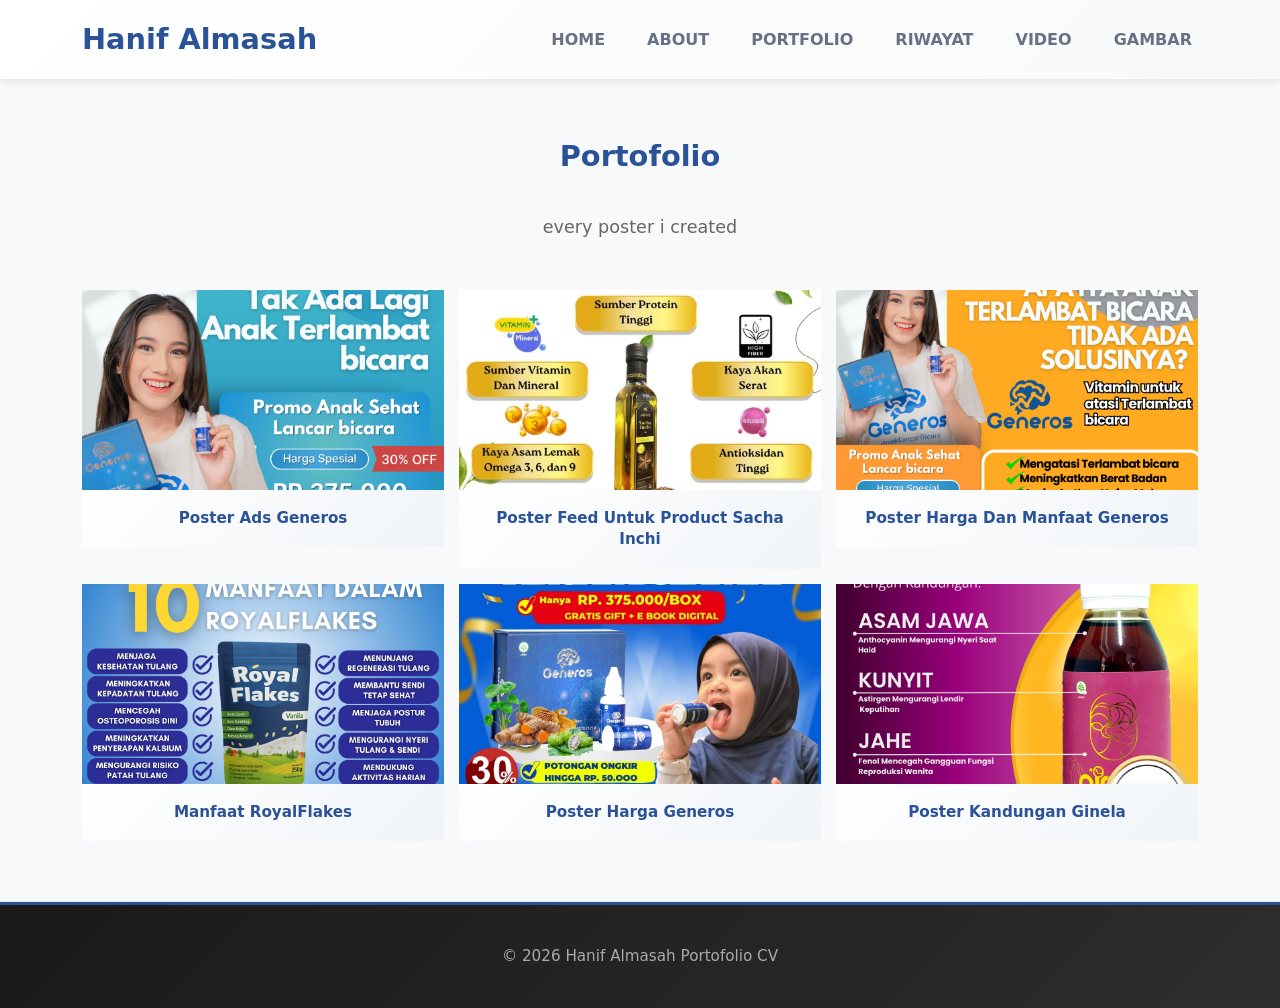
==== show_pic.html @ babb4907 "menambahkan FOto dan VIdeo , serta membuat show_pic.html dan Show_video.html" ====
<!DOCTYPE html>
<html lang="en">
<head>
    <meta charset="UTF-8">
    <meta name="viewport" content="width=device-width, initial-scale=1.0">
    <title>Show Video Portofolio</title>
    <link rel="stylesheet" href="style.css" class="css">
    <link href="https://cdn.jsdelivr.net/npm/bootstrap@5.3.8/dist/css/bootstrap.min.css" rel="stylesheet" integrity="sha384-sRIl4kxILFvY47J16cr9ZwB07vP4J8+LH7qKQnuqkuIAvNWLzeN8tE5YBujZqJLB" crossorigin="anonymous">
    <link rel="stylesheet" href="https://cdnjs.cloudflare.com/ajax/libs/font-awesome/6.5.1/css/all.min.css">

</head>
<body>
    <nav class="navbar" style="color:white;">
        <div class="container nav-content">
            <a href="#home" class="logo"></i> Hanif Almasah</a>
            <button class="hamburger" id="hamburger">
                <span></span>
                <span></span>
                <span></span>
            </button>
            <ul class="nav-links" id="navLinks">
                <li><a href="index.html#home">HOME</a></li>
                <li><a href="index.html#about">ABOUT</a></li>
                <li><a href="index.html#portfolio">PORTFOLIO</a></li>
                <li><a href="index.html#pendidikan">RIWAYAT</a></li>
                <li><a href="show_video.html">VIDEO</a></li>  
                <li><a href="show_pic.html">GAMBAR</a></li>
            </ul>
        </div>
    </nav>
    <section id="gallery" class="section gallery-section">
        <div class="container">
            <h3>Portofolio</h3>
            <p class="gallery-description">every poster i created</p>

            <div class="gallery-grid">
                <div class="gallery-item" onclick="openPortoModal(this.querySelector('img').src, this.querySelector('.caption').textContent)" style="cursor:pointer;">
                    <img src="img/poster lawas.png" alt="Kreatif Iklan">
                    <div class="caption">Poster Ads Generos</div>
                </div>

                <div class="gallery-item" onclick="openPortoModal(this.querySelector('img').src, this.querySelector('.caption').textContent)" style="cursor:pointer;">
                    <img src="img/Sacha_inchi.jpeg" alt="Kreatif Iklan">
                    <div class="caption">Poster Feed Untuk Product Sacha Inchi</div>
                </div>

                <div class="gallery-item" onclick="openPortoModal(this.querySelector('img').src, this.querySelector('.caption').textContent)" style="cursor:pointer;">
                    <img src="img/APA IYA.png" alt="Hobi Foto">
                    <div class="caption">Poster Harga Dan Manfaat Generos </div>
                </div>

                <div class="gallery-item" onclick="openPortoModal(this.querySelector('img').src, this.querySelector('.caption').textContent)" style="cursor:pointer;">
                    <img src="img/10manfaat osteoporosis.png" alt="Hobi Foto">
                    <div class="caption">Manfaat RoyalFlakes</div>
                </div>

                <div class="gallery-item" onclick="openPortoModal(this.querySelector('img').src, this.querySelector('.caption').textContent)" style="cursor:pointer;">
                    <img src="img/BAYU.jpg" alt="Hobi Foto">
                    <div class="caption">Poster Harga Generos</div>
                </div>
                 <div class="gallery-item" onclick="openPortoModal(this.querySelector('img').src, this.querySelector('.caption').textContent)" style="cursor:pointer;">
                    <img src="img/ginelaSkin.png" alt="Foto Bekerja">
                    <div class="caption">Poster Kandungan Ginela</div>
                </div>
            </div>
        </div>
    </section>

     <footer>
        <div class="container">
            <p>&copy; 2026 Hanif Almasah Portofolio CV</p>
        </div>
    </footer>

   <script src="https://cdn.jsdelivr.net/npm/bootstrap@5.3.8/dist/js/bootstrap.bundle.min.js" integrity="sha384-FKyoEForCGlyvwx9Hj09JcYn3nv7wiPVlz7YYwJrWVcXK/BmnVDxM+D2scQbITxI" crossorigin="anonymous"></script>
    <script src="script.js"></script>
    <!-- <div id="porto-overlay">
</body>
</html>
---- style.css ----
/* ==========================================
   RESET & DASAR
   ========================================== */
* {
  margin: 0;
  padding: 0;
  box-sizing: border-box;
}

html {
  scroll-behavior: smooth;
}

body {
  font-family: "Segoe UI", Roboto, Helvetica, Arial, sans-serif;
  line-height: 1.6;
  background-color: #f8f9fa;
  color: #333;
}

.container {
  max-width: 1200px;
  margin: 0 auto;
  padding: 0 20px;
}

:root {
  --bg: #fbfbff;
  --text: #334155;
  --muted: #687085;
  --accent: #9cc4d3; /* pastel blue */
  --accent-2: #f7c6c7; /* pastel pink */
  --card: #ffffff;
  --glass: rgba(255,255,255,0.6);
  --shadow: 0 10px 30px rgba(51,65,85,0.06);
}

/* ==========================================
   NAVBAR / NAVIGASI
   ========================================== */
.navbar {
  position: sticky;
  top: 0;
  width: 100%;
  background: linear-gradient(135deg, #ffffff 0%, #f8f9fa 100%);
  box-shadow: 0 2px 10px rgba(0, 0, 0, 0.1);
  z-index: 1000;
  transition: all 0.3s ease;
}

.nav-content {
  display: flex;
  justify-content: space-between;
  align-items: center;
  padding: 15px 0;
  flex-wrap: wrap;
  gap: 15px;
}

.logo {
  font-size: 1.8em;
  font-weight: 700;
  color: #2a5298;
  text-decoration: none;
  display: flex;
  align-items: center;
  gap: 8px;
  transition: transform 0.3s ease;
}

.logo:hover {
  transform: scale(1.03);
}

.nav-links {
  list-style: none;
  display: flex;
  gap: 30px;
  margin: 0;
  align-items: center;
}

.nav-links li a {
  text-decoration: none;
  color: var(--muted);
  font-weight: 600;
  transition: all 0.25s ease;
  position: relative;
  padding: 8px 6px;
  border-radius: 6px;
}

.nav-links li a::after {
  content: '';
  position: absolute;
  width: 0;
  height: 2px;
  bottom: 0;
  left: 0;
  background-color: #2a5298;
  transition: width 0.3s ease;
}

.nav-links li a:hover::after {
  width: 100%;
}

.nav-links li a:hover {
  color: var(--accent-2);
  background: rgba(156,196,211,0.06);
}

.nav-cta-area {
  background: linear-gradient(135deg, var(--accent), var(--accent-2));
  padding: 8px 18px;
  border-radius: 12px;
  transition: all 0.25s ease;
}

.nav-cta-area:hover {
  box-shadow: 0 5px 15px rgba(42, 82, 152, 0.4);
  transform: translateY(-2px);
}

.nav-cta-button {
  color: white;
  text-decoration: none;
  font-weight: 600;
  display: flex;
  align-items: center;
  gap: 8px;
  border: none;
  transition: all 0.3s ease;
}

.nav-cta-button:hover {
  transform: translateY(-2px);
}

/* Hamburger Menu */
.hamburger {
  display: none;
  flex-direction: column;
  cursor: pointer;
  background: none;
  border: none;
  gap: 5px;
  padding: 5px;
}

.hamburger span {
  width: 25px;
  height: 3px;
  background-color: #2a5298;
  border-radius: 2px;
  transition: all 0.3s ease;
}

.hamburger.active span:nth-child(1) {
  transform: rotate(45deg) translate(8px, 8px);
}

.hamburger.active span:nth-child(2) {
  opacity: 0;
}

.hamburger.active span:nth-child(3) {
  transform: rotate(-45deg) translate(7px, -7px);
}

/* ==========================================
   HERO SECTION
   ========================================== */
.hero {
  background: linear-gradient(135deg, var(--accent), rgba(0, 45, 104, 0.6));
  padding: 70px 0;
  min-height: 75vh;
  display: flex;
  align-items: center;
  justify-content: center;
  position: relative;
  overflow: hidden;
}

.hero::before {
  content: '';
  position: absolute;
  width: 400px;
  height: 400px;
  background: rgba(255, 255, 255, 0.05);
  border-radius: 50%;
  top: -100px;
  right: -100px;
}

.hero::after {
  content: '';
  position: absolute;
  width: 300px;
  height: 300px;
  background: rgba(255, 255, 255, 0.03);
  border-radius: 50%;
  bottom: -50px;
  left: -50px;
}

.hero-content {
  display: flex;
  align-items: center;
  justify-content: space-between;
  gap: 60px;
  flex-wrap: wrap;
  position: relative;
  z-index: 1;
  
}

.hero-text {
  flex: 1;
  min-width: 280px;
  animation: fadeInLeft 0.8s ease;
}

.hero h1 {
  font-size: clamp(2.2em, 5vw, 3.2em);
  color: #fff;
  font-weight: 800;
  margin-bottom: 8px;
}

.hero h2 {
  font-size: clamp(1em, 3vw, 1.4em);
  color: rgba(255,255,255,0.95);
  margin-bottom: 20px;
  font-weight: 500;
}

.hero-image-container {
  flex: 0 0 auto;
  width: clamp(250px, 80vw, 400px);
  height: clamp(250px, 80vw, 400px);
  position: relative;
  animation: fadeInRight 0.8s ease;
}

.hero-image.slideshow-images {
  width: 100%;
  height: 100%;
  border-radius: 50%;
  overflow: hidden;
  box-shadow: 0 20px 50px rgba(0, 0, 0, 0.3);
  border: 4px solid rgba(255, 255, 255, 0.1);
}

.hero-image img.slide {
  display: none;
  width: 100%;
  height: 100%;
  object-fit: cover;
  object-position: top;
  animation: slideIn 0.5s ease;
}

.hero-image img.slide.active {
  display: block;
}

/* tombol Section */
.btn-resume {
    display: inline-flex;
    align-items: center;
    gap: 8px;
    margin-top: 16px;
    padding: 12px 24px;
    background: rgba(255, 255, 255, 0.15);
    color: white;
    border: 2px solid rgba(255, 255, 255, 0.6);
    border-radius: 50px;
    text-decoration: none;
    font-weight: 600;
    font-size: 0.95em;
    backdrop-filter: blur(4px);
    transition: all 0.3s ease;
}

.btn-resume:hover {
    background: white;
    color: #2a5298;
    transform: translateY(-3px);
    box-shadow: 0 10px 25px rgba(0,0,0,0.2);
}

/* Social Container */
.social-container {
  display: flex;
  gap: 20px;
  justify-content: flex-start;
  align-items: center;
  padding: 30px 0 0 0;
  flex-wrap: wrap;
}

.social-link {
  color: rgba(255, 255, 255, 0.8);
  display: inline-flex;
  align-items: center;
  justify-content: center;
  width: 45px;
  height: 45px;
  border-radius: 50%;
  background: rgba(255, 255, 255, 0.1);
  transition: all 0.3s ease;
  cursor: pointer;
}

.social-link svg {
  width: 24px;
  height: 24px;
}

.social-link:hover {
  background: rgba(255, 255, 255, 0.25);
  transform: translateY(-5px);
  color: white;
}

/* ==========================================
   SECTIONS UMUM
   ========================================== */
.section {
  padding: 100px 0;
  border-bottom: 1px solid #eee;
}

.section:last-child {
  border-bottom: none;
}

.section h3 {
  text-align: center;
  font-size: clamp(2em, 5vw, 3em);
  margin-bottom: 60px;
  color: #2a5298;
  font-weight: 700;
}

/* ==========================================
   ABOUT SECTION
   ========================================== */
.about {
  background: linear-gradient(180deg, #f8f9fa 0%, #ffffff 100%);
}

.about-content {
  max-width: 900px;
  margin: 0 auto;
}

.about-text p {
  font-size: 1.05em;
  color: #555;
  margin-bottom: 25px;
  line-height: 1.8;
}

.about-highlights {
  display: grid;
  grid-template-columns: repeat(auto-fit, minmax(200px, 1fr));
  gap: 30px;
  margin-top: 50px;
  padding-top: 40px;
  border-top: 2px solid #eee;
}

.highlight-item {
  text-align: center;
  padding: 22px;
  background: var(--card);
  border-radius: 14px;
  box-shadow: var(--shadow);
  transition: all 0.25s ease;
}

.highlight-item:hover {
  transform: translateY(-6px);
  box-shadow: 0 16px 36px rgba(102, 120, 140, 0.12);
}

.highlight-item h5 {
  font-size: 1.8em;
  color: #2a5298;
  margin-bottom: 10px;
}

.highlight-item p {
  color: #777;
  font-size: 0.95em;
}

/* ==========================================
   PORTFOLIO SECTION
   ========================================== */
.portfolio {
  background: #f8f9fa;
}

.portfolio-container {
  display: grid;
  grid-template-columns: repeat(auto-fit, minmax(350px, 1fr));
  gap: 40px;
}

.case-study {
  background: white;
  border-radius: 15px;
  padding: 35px;
  box-shadow: 0 8px 25px rgba(0, 0, 0, 0.08);
  transition: all 0.3s ease;
  margin-bottom: 40px;
}

.case-study:hover {
  box-shadow: 0 12px 35px rgba(0, 0, 0, 0.12);
  transform: translateY(-5px);
}

.case-study h2 {
  text-align: center;
  color: #2a5298;
  font-size: 1.5em;
  margin-bottom: 30px;
  font-weight: 700;
  letter-spacing: -0.5px;
}

.portfolio-card {
  background: white;
  border-radius: 15px;
  overflow: hidden;
  box-shadow: 0 8px 25px rgba(0, 0, 0, 0.1);
  transition: all 0.3s ease;
}

.portfolio-card:hover {
  transform: translateY(-10px);
  box-shadow: 0 15px 40px rgba(0, 0, 0, 0.15);
}

.card-header {
  background: linear-gradient(135deg, var(--accent-2), var(--accent));
  padding: 30px;
  color: white;
  position: relative;
}

.card-header h2 {
  font-size: 1.6em;
  margin-bottom: 10px;
  display: flex;
  align-items: center;
  gap: 12px;
}

/* ==========================================
   MODAL - MODERN DESIGN WITH GLASSMORPHISM
   ========================================== */
#porto-overlay {
  display: none;
  position: fixed;
  inset: 0;
  background: linear-gradient(135deg, rgba(15,23,42,0.7), rgba(51,65,85,0.6));
  backdrop-filter: blur(4px);
  align-items: center;
  justify-content: center;
  z-index: 9999;
  animation: fadeOverlay 0.3s ease;
}

@keyframes fadeOverlay {
  from {
    opacity: 0;
  }
  to {
    opacity: 1;
  }
}

#porto-modal {
  max-width: 860px;
  width: 92%;
  padding: 0;
  border-radius: 20px;
  background: linear-gradient(135deg, #ffffff 0%, #f8fafc 100%);
  box-shadow: 
    0 0 1px rgba(255,255,255,0.8) inset,
    0 40px 120px rgba(20,30,50,0.35),
    0 0 40px rgba(156,196,211,0.15);
  position: relative;
  animation: modalSlideIn 0.35s cubic-bezier(0.34, 1.56, 0.64, 1);
  backdrop-filter: blur(10px);
  border: 1px solid rgba(255,255,255,0.4);
}

@keyframes modalSlideIn {
  from {
    opacity: 0;
    transform: translateY(-30px) scale(0.92);
  }
  to {
    opacity: 1;
    transform: translateY(0) scale(1);
  }
}

#porto-modal img {
  max-height: 65vh;
  width: 100%;
  height: auto;
  object-fit: contain;
  border-radius: 16px 16px 0 0;
  display: block;
  background: linear-gradient(135deg, #f0f4f8 0%, #f8fafc 100%);
  padding: 20px 20px 10px 20px;
}

/* Modal Content for Media */
.modal-content {
  width: 100%;
}

.modal-content img {
  max-height: 65vh;
  width: 100%;
  height: auto;
  object-fit: contain;
  border-radius: 16px 16px 0 0;
  display: block;
  background: linear-gradient(135deg, #f0f4f8 0%, #f8fafc 100%);
  padding: 20px 20px 10px 20px;
}

.modal-content video {
  max-height: 65vh;
  width: 100%;
  height: auto;
  border-radius: 16px 16px 0 0;
  display: block;
  background: #000;
}

#porto-modal-caption {
  text-align: center;
  color: #2a5298;
  font-weight: 700;
  margin: 0;
  font-size: 1.15em;
  letter-spacing: -0.3px;
  padding: 20px 30px 28px 30px;
  background: linear-gradient(135deg, rgba(156,196,211,0.05), rgba(247,198,199,0.05));
  border-radius: 0 0 16px 16px;
  line-height: 1.5;
}

#porto-modal #porto-close {
  position: absolute;
  right: 20px;
  top: 20px;
  background: linear-gradient(135deg, rgba(42, 82, 152, 0.15), rgba(156,196,211,0.1));
  border: 1px solid rgba(42, 82, 152, 0.2);
  font-size: 1.8rem;
  width: 48px;
  height: 48px;
  border-radius: 50%;
  cursor: pointer;
  display: flex;
  align-items: center;
  justify-content: center;
  color: #2a5298;
  transition: all 0.3s cubic-bezier(0.4, 0, 0.2, 1);
  font-weight: 300;
  line-height: 1;
}

#porto-modal #porto-close:hover {
  background: linear-gradient(135deg, rgba(42, 82, 152, 0.25), rgba(156,196,211,0.2));
  transform: rotate(90deg) scale(1.1);
  box-shadow: 0 8px 24px rgba(42, 82, 152, 0.2);
  color: #1a4d7a;
}

#porto-modal #porto-close:active {
  transform: rotate(90deg) scale(0.95);
}

.card-badge {
  display: inline-block;
  background: rgba(255, 255, 255, 0.2);
  padding: 6px 15px;
  border-radius: 20px;
  font-size: 0.85em;
  margin-top: 10px;
}

.achievements-grid {
  display: grid;
  grid-template-columns: repeat(auto-fit, minmax(250px, 1fr));
  gap: 20px;
  padding: 30px;
}

.achievement-item {
  padding: 20px;
  background: #fbfdfe;
  border-radius: 10px;
  border-left: 4px solid var(--accent-2);
  transition: all 0.3s ease;
}

.achievement-item:hover {
  background: #eef2f8;
  transform: translateX(5px);
}

.achievement-item h4 {
  color: #2a5298;
  margin-bottom: 10px;
  font-size: 1.1em;
}

.achievement-item p {
  color: #666;
  font-size: 0.95em;
  line-height: 1.6;
}


/* ==========================================
   RIWAYAT SECTION
   ========================================== */
.riwayat {
  background: white;
}

.sub-heading-riwayat {
  text-align: center;
  font-size: clamp(1.5em, 4vw, 2em);
  color: #2a5298;
  margin: 50px 0 40px 0;
  font-weight: 700;
}

.riwayat-grid {
  display: grid;
  grid-template-columns: repeat(auto-fit, minmax(300px, 1fr));
  gap: 30px;
  margin-bottom: 60px;
}

.riwayat-card {
  background: linear-gradient(135deg, #ffffff 0%, #f8f9fa 100%);
  padding: 30px;
  border-radius: 15px;
  box-shadow: 0 8px 25px rgba(42, 82, 152, 0.08);
  border: 2px solid transparent;
  border-left: 5px solid #2a5298;
  transition: all 0.35s cubic-bezier(0.4, 0, 0.2, 1);
  position: relative;
  overflow: hidden;
}

.riwayat-card::before {
  content: '';
  position: absolute;
  top: 0;
  right: 0;
  width: 0;
  height: 100%;
  background: linear-gradient(135deg, var(--accent-2), var(--accent));
  opacity: 0;
  transition: width 0.35s ease;
  z-index: -1;
}

.riwayat-card:hover::before {
  width: 100%;
  opacity: 0.1;
}

.riwayat-card:hover {
  transform: translateY(-8px) translateX(5px);
  box-shadow: 0 15px 40px rgba(42, 82, 152, 0.15);
  border-left-width: 8px;
}

.riwayat-card h5 {
  font-size: 1.4em;
  color: #2a5298;
  margin-bottom: 12px;
  font-weight: 700;
  letter-spacing: -0.5px;
}

.riwayat-detail {
  font-size: 0.98em;
  color: #666;
  font-style: italic;
  margin: 0;
  line-height: 1.5;
}

/* ==========================================
   GALLERY SECTION
   ========================================== */
.gallery-section {
  background: #f8f9fa;
}

.gallery-description {
  text-align: center;
  margin-bottom: 50px;
  font-size: 1.1em;
  color: #666;
}

.gallery-grid {
  display: flex;
  flex-wrap: wrap;
  gap: 25px;
  justify-content: center; /* atau flex-start kalau mau rata kiri */
}

.gallery-item {
  flex: 1 1 280px;   /* grow, shrink, basis */
  max-width: 380px;  /* biar ga terlalu lebar di desktop */
}

.gallery-item:hover {
  transform: translateY(-8px) scale(1.02);
  box-shadow: 0 12px 30px rgba(0, 0, 0, 0.2);
}

.gallery-item img {
  width: 100%;
  height: 250px;
  object-fit: cover;
  display: block;
  transition: transform 0.3s ease;
}

.gallery-item:hover img {
  transform: scale(1.1);
}

.caption {
  padding: 18px;
  text-align: center;
  font-weight: 600;
  color: #2a5298;
  background: linear-gradient(135deg, #ffffff 0%, #f0f4f8 100%);
  font-size: 0.95em;
  line-height: 1.4;
}

/* Portfolio Gallery */
.portofolio-gallery {
  background: white;
  border-radius: 12px;
  overflow: hidden;
  box-shadow: 0 5px 15px rgba(0, 0, 0, 0.1);
  transition: all 0.3s ease;
  cursor: pointer;
}

.portofolio-gallery:hover {
  transform: translateY(-8px);
  box-shadow: 0 12px 30px rgba(0, 0, 0, 0.2);
}

.portofolio-gallery img {
  width: 100%;
  height: 200px;
  object-fit: cover;
  display: block;
  transition: transform 0.3s ease;
}

.portofolio-gallery:hover img {
  transform: scale(1.08);
}

.portofolio-gallery .caption {
  padding: 15px;
  text-align: center;
  font-weight: 600;
  color: white;
  background: linear-gradient(135deg, rgba(42, 82, 152, 0.8), rgba(156, 196, 211, 0.8));
  font-size: 0.9em;
}

/* ==========================================
   CAROUSEL GALLERY SLIDER
   ========================================== */
.carousel-container {
  position: relative;
  max-width: 900px;
  margin: 0 auto 40px;
  background: white;
  border-radius: 16px;
  box-shadow: 0 10px 40px rgba(0, 0, 0, 0.12);
  overflow: hidden;
}

.carousel-wrapper {
  position: relative;
  width: 100%;
  overflow: hidden;
}

.carousel-track {
  display: flex;
  transition: transform 0.5s cubic-bezier(0.4, 0, 0.2, 1);
}

.carousel-item {
  min-width: 100%;
  display: flex;
  flex-direction: column;
  cursor: pointer;
  transition: all 0.3s ease;
}

.carousel-item img {
  width: 100%;
  height: 450px;
  object-fit: cover;
  display: block;
  transition: transform 0.3s ease;
}

.carousel-item:hover img {
  transform: scale(1.05);
}

.carousel-item .caption {
  padding: 25px;
  text-align: center;
  font-weight: 600;
  color: #2a5298;
  background: linear-gradient(135deg, #ffffff 0%, #f0f4f8 100%);
  font-size: 1em;
  line-height: 1.5;
}

/* Carousel Navigation Buttons */
.carousel-btn {
  position: absolute;
  top: 50%;
  transform: translateY(-50%);
  background: rgba(42, 82, 152, 0.8);
  color: white;
  border: none;
  width: 50px;
  height: 50px;
  border-radius: 50%;
  cursor: pointer;
  display: flex;
  align-items: center;
  justify-content: center;
  transition: all 0.3s ease;
  font-size: 1.2em;
  z-index: 10;
  backdrop-filter: blur(4px);
}

.carousel-btn:hover {
  background: rgba(42, 82, 152, 1);
  transform: translateY(-50%) scale(1.1);
  box-shadow: 0 8px 20px rgba(42, 82, 152, 0.3);
}

.carousel-btn:active {
  transform: translateY(-50%) scale(0.95);
}

.carousel-btn.prev {
  left: 20px;
}

.carousel-btn.next {
  right: 20px;
}

.carousel-btn i {
  display: flex;
  align-items: center;
  justify-content: center;
}

/* Carousel Indicators/Dots */
.carousel-indicators {
  display: flex;
  justify-content: center;
  gap: 10px;
  padding: 20px;
  background: linear-gradient(135deg, rgba(156,196,211,0.05), rgba(247,198,199,0.05));
}

.carousel-dot {
  width: 12px;
  height: 12px;
  border-radius: 50%;
  background: rgba(42, 82, 152, 0.3);
  cursor: pointer;
  transition: all 0.3s ease;
  border: 2px solid transparent;
}

.carousel-dot:hover {
  background: rgba(42, 82, 152, 0.6);
  transform: scale(1.2);
}

.carousel-dot.active {
  background: #2a5298;
  width: 32px;
  border-radius: 6px;
  border: 2px solid rgba(156, 196, 211, 0.5);
}

/* Metrics table styles */
.metrics-table {
  width: 100%;
  border-collapse: collapse;
  background: var(--card);
  border-radius: 12px;
  overflow: hidden;
  box-shadow: 0 8px 30px rgba(40,50,60,0.04);
}
.metrics-table th,
.metrics-table td {
  padding: 16px 18px;
  vertical-align: top;
  border-bottom: 1px solid #f0f2f5;
  color: var(--text);
}
.metrics-table thead th {
  background: linear-gradient(90deg, rgba(156,196,211,0.12), rgba(247,198,199,0.06));
  text-align: left;
  font-weight: 700;
}
.metrics-table td[data-label] {
  font-size: 0.98em;
  color: #555;
}

/* ==========================================
   RESPONSIVE DESIGN - TABLET & MOBILE
   ========================================== */
@media (max-width: 1024px) {
  .hero-content {
    gap: 40px;
  }
  
  .portfolio-container {
    grid-template-columns: repeat(auto-fit, minmax(300px, 1fr));
    gap: 30px;
  }
}

@media (max-width: 767px) {
  /* ==========================================
     NAVBAR & HAMBURGER
     ========================================== */
  .hamburger {
    display: flex;
    z-index: 2000;
  }

  .nav-links {
    position: fixed;
    top: 60px;
    left: -100%;
    flex-direction: column;
    background-color: #ffffff;
    width: 100%;
    text-align: center;
    transition: left 0.3s ease;
    gap: 15px;
    padding: 40px 0;
    max-height: calc(100vh - 60px);
    overflow-y: auto;
    box-shadow: 0 10px 30px rgba(0, 0, 0, 0.1);
  }

  .nav-links.active {
    left: 0;
  }

  .nav-links li a {
    display: block;
    padding: 15px 20px;
    font-size: 1.1em;
  }

  .nav-cta-area {
    display: none;
  }

  /* ==========================================
     HERO SECTION - MOBILE LAYOUT
     ========================================== */
  .hero-content {
    flex-direction: column; /* ganti dari column-reverse */
    gap: 30px;
}

  .hero-text {
    width: 100%;
    text-align: center;
    animation: fadeInUp 0.8s ease;
  }

  .hero h1 {
    font-size: 2em;
  }

  .hero h2 {
    font-size: 1.2em;
  }

  .hero-image-container {
    width: clamp(200px, 70vw, 300px);
    height: clamp(200px, 70vw, 300px);
  }

  .social-container {
    justify-content: center;
    gap: 15px;
    padding: 20px 0 0 0;
  }

  .social-link svg {
    width: 20px;
    height: 20px;
  }

  /* ==========================================
     PORTFOLIO SECTION - MOBILE
     ========================================== */
  .portfolio-container {
    grid-template-columns: 1fr;
    gap: 25px;
  }

  .case-study {
    padding: 20px;
  }

  .metrics-table,
  .metrics-table thead,
  .metrics-table tbody,
  .metrics-table th,
  .metrics-table td,
  .metrics-table tr {
    display: block;
    width: 100%;
  }

  .metrics-table thead {
    display: none;
  }

  .metrics-table tr {
    margin-bottom: 14px;
    background: #fff;
    border-radius: 10px;
    box-shadow: var(--shadow);
    padding: 12px 14px;
  }

  .metrics-table td {
    border: none;
    padding: 8px 0;
  }

  .metrics-table td[data-label]::before {
    content: attr(data-label) ': ';
    font-weight: 700;
    display: inline-block;
    width: 100%;
    color: var(--muted);
    margin-bottom: 5px;
  }

  /* ==========================================
     RIWAYAT SECTION - MOBILE
     ========================================== */
  .riwayat-grid {
    grid-template-columns: 1fr;
    gap: 20px;
  }

  .riwayat-card {
    padding: 20px;
  }

  /* ==========================================
     GALLERY SECTION - MOBILE
     ========================================== */
  .gallery-grid {
    grid-template-columns: 1fr;
    gap: 15px;
  }

  .gallery-item img {
    height: 200px;
  }

  /* ==========================================
     ABOUT SECTION - MOBILE
     ========================================== */
  .about-highlights {
    grid-template-columns: 1fr;
    gap: 20px;
  }

  .section {
    padding: 60px 0;
  }

  .section h3 {
    font-size: 1.8em;
    margin-bottom: 40px;
  }
}

@media (max-width: 480px) {
  /* ==========================================
     EXTRA SMALL MOBILE
     ========================================== */
  .hero {
    padding: 40px 0;
    min-height: auto;
  }

  .hero h1 {
    font-size: 1.6em;
  }

  .hero h2 {
    font-size: 1em;
  }

  .logo {
    font-size: 1.4em;
  }

  .section h3 {
    font-size: 1.5em;
    margin-bottom: 30px;
  }

  .nav-links li a {
    padding: 12px 15px;
    font-size: 1em;
  }

  .riwayat-card h5 {
    font-size: 1.1em;
  }

  .highlight-item {
    padding: 15px;
  }

  #porto-modal {
    width: 95%;
    padding: 12px;
  }
}

/* ==========================================
   FOOTER
   ========================================== */
footer {
  background: linear-gradient(135deg, #1a1a1a 0%, #2d2d2d 100%);
  color: #aaa;
  text-align: center;
  padding: 40px 0;
  border-top: 3px solid #2a5298;
}

footer p {
  margin: 0;
  font-size: 0.95em;
}

/* ==========================================
   ANIMASI
   ========================================== */
@keyframes fadeInUp {
  from {
    opacity: 0;
    transform: translateY(30px);
  }
  to {
    opacity: 1;
    transform: translateY(0);
  }
}

@keyframes fadeInLeft {
  from {
    opacity: 0;
    transform: translateX(-30px);
  }
  to {
    opacity: 1;
    transform: translateX(0);
  }
}

@keyframes fadeInRight {
  from {
    opacity: 0;
    transform: translateX(30px);
  }
  to {
    opacity: 1;
    transform: translateX(0);
  }
}

@keyframes slideIn {
  from {
    opacity: 0;
  }
  to {
    opacity: 1;
  }
}

/* ==========================================
   MEDIA QUERIES - TABLET (768px - 1024px)
   ========================================== */
@media (max-width: 1024px) {
  .nav-links {
    gap: 20px;
  }

  .hero-content {
    gap: 40px;
  }

  .portfolio-container {
    grid-template-columns: 1fr;
  }

  .achievements-grid {
    grid-template-columns: repeat(auto-fit, minmax(200px, 1fr));
  }
}

/* ==========================================
   MEDIA QUERIES - MOBILE (max 767px)
   ========================================== */
@media (max-width: 767px) {
  /* Hamburger Menu */
  .hamburger {
    display: flex;
    position: relative;
    z-index: 2000;
  }

  .nav-links {
    position: absolute;
    top: 70px;
    left: 0;
    right: 0;
    background: white;
    flex-direction: column;
    gap: 0;
    max-height: 0;
    overflow: hidden;
    transition: max-height 0.3s ease;
    box-shadow: 0 5px 15px rgba(0, 0, 0, 0.1);
    z-index: 999;
  }

  .nav-links.active {
    max-height: 500px;
  }

  .nav-links li {
    width: 100%;
  }

  .nav-links li a {
    display: block;
    padding: 15px 20px;
    border-bottom: 1px solid #eee;
  }

  /* Hero Section */
  .hero-content {
    flex-direction: column-reverse;
    gap: 30px;
  }

  .hero-text {
    text-align: center;
  }

  .social-container {
    justify-content: center;
  }

  /* Gallery & Carousel */
  .carousel-item img {
    height: 300px;
  }

  .carousel-btn {
    width: 40px;
    height: 40px;
    font-size: 1em;
  }

  .carousel-btn.prev {
    left: 10px;
  }

  .carousel-btn.next {
    right: 10px;
  }

  .carousel-indicators {
    padding: 15px;
  }

  .carousel-dot {
    width: 10px;
    height: 10px;
  }

  .carousel-dot.active {
    width: 24px;
  }

  .gallery-grid {
    grid-template-columns: repeat(auto-fit, minmax(200px, 1fr));
    gap: 15px;
  }

  .gallery-item img {
    height: 200px;
  }

  /* Modal adjustments */
  #porto-modal {
    width: 95%;
  }

  .modal-content img,
  .modal-content video,
  #porto-modal img {
    max-height: 60vh;
  }

  #porto-modal-caption {
    font-size: 1em;
    padding: 15px 20px 20px 20px;
  }

  #porto-modal #porto-close {
    width: 40px;
    height: 40px;
    font-size: 1.4rem;
    right: 10px;
    top: 10px;
  }
}
  }

  .nav-links li a::after {
    display: none;
  }

  .nav-content {
    padding: 10px 0;
  }

  .nav-cta-area {
    position: absolute;
    right: 20px;
    top: 15px;
    z-index: 1000;
  }

  /* Hero Section */
  .hero {
    padding: 60px 0;
    min-height: 70vh;
  }

  .hero-content {
    flex-direction: column;
    gap: 30px;
    text-align: center;
  }

  .hero-text {
    order: 2;
  }

  .hero-image-container {
    order: 1;
  }

  .social-container {
    justify-content: center;
    margin-top: 20px;
  }

  /* Sections */
  .section {
    padding: 60px 0;
  }

  .section h3 {
    font-size: 1.8em;
    margin-bottom: 40px;
  }

  /* Portfolio */
  .portfolio-container {
    grid-template-columns: 1fr;
  }

  .achievements-grid {
    grid-template-columns: 1fr;
  }

  .card-header {
    padding: 20px;
  }

  .card-header h2 {
    font-size: 1.3em;
  }

  .achievements-grid {
    padding: 20px;
  }

  /* Riwayat */
  .riwayat-grid {
    grid-template-columns: 1fr;
    gap: 20px;
  }

  .riwayat-card {
    padding: 20px;
  }

  .riwayat-card h5 {
    font-size: 1.1em;
  }

  /* Gallery */
  .gallery-grid {
    grid-template-columns: 1fr;
    gap: 15px;
  }

  .gallery-item {
    border-radius: 8px;
  }

  .gallery-item img {
    height: 200px;
  }

  /* About Highlights */
  .about-highlights {
    grid-template-columns: 1fr;
    gap: 20px;
    margin-top: 30px;
    padding-top: 30px;
  }

  .highlight-item {
    padding: 20px;
  }

  .highlight-item h5 {
    font-size: 1.5em;
  }
}

/* ==========================================
   MEDIA QUERIES - SMALL MOBILE (max 480px)
   ========================================== */
@media (max-width: 480px) {
  .logo {
    font-size: 1.4em;
  }

  .section {
    padding: 40px 0;
  }

  .section h3 {
    font-size: 1.5em;
    margin-bottom: 30px;
  }

  .hero h1 {
    font-size: 2em;
  }

  .hero h2 {
    font-size: 1em;
  }

  .hero-image-container {
    width: 200px;
    height: 200px;
  }

  .riwayat-card h5 {
    font-size: 1em;
  }

  .riwayat-detail {
    font-size: 0.9em;
  }

  .card-header h2 {
    font-size: 1.1em;
    flex-wrap: wrap;
  }

  .achievement-item {
    padding: 15px;
  }

  .achievement-item h4 {
    font-size: 0.95em;
  }

  .achievement-item p {
    font-size: 0.9em;
  }

  .nav-cta-area {
    padding: 8px 15px;
  }

  .nav-cta-button {
    font-size: 0.9em;
    gap: 5px;
  }

  .nav-cta-button i {
    display: none;
  }
}
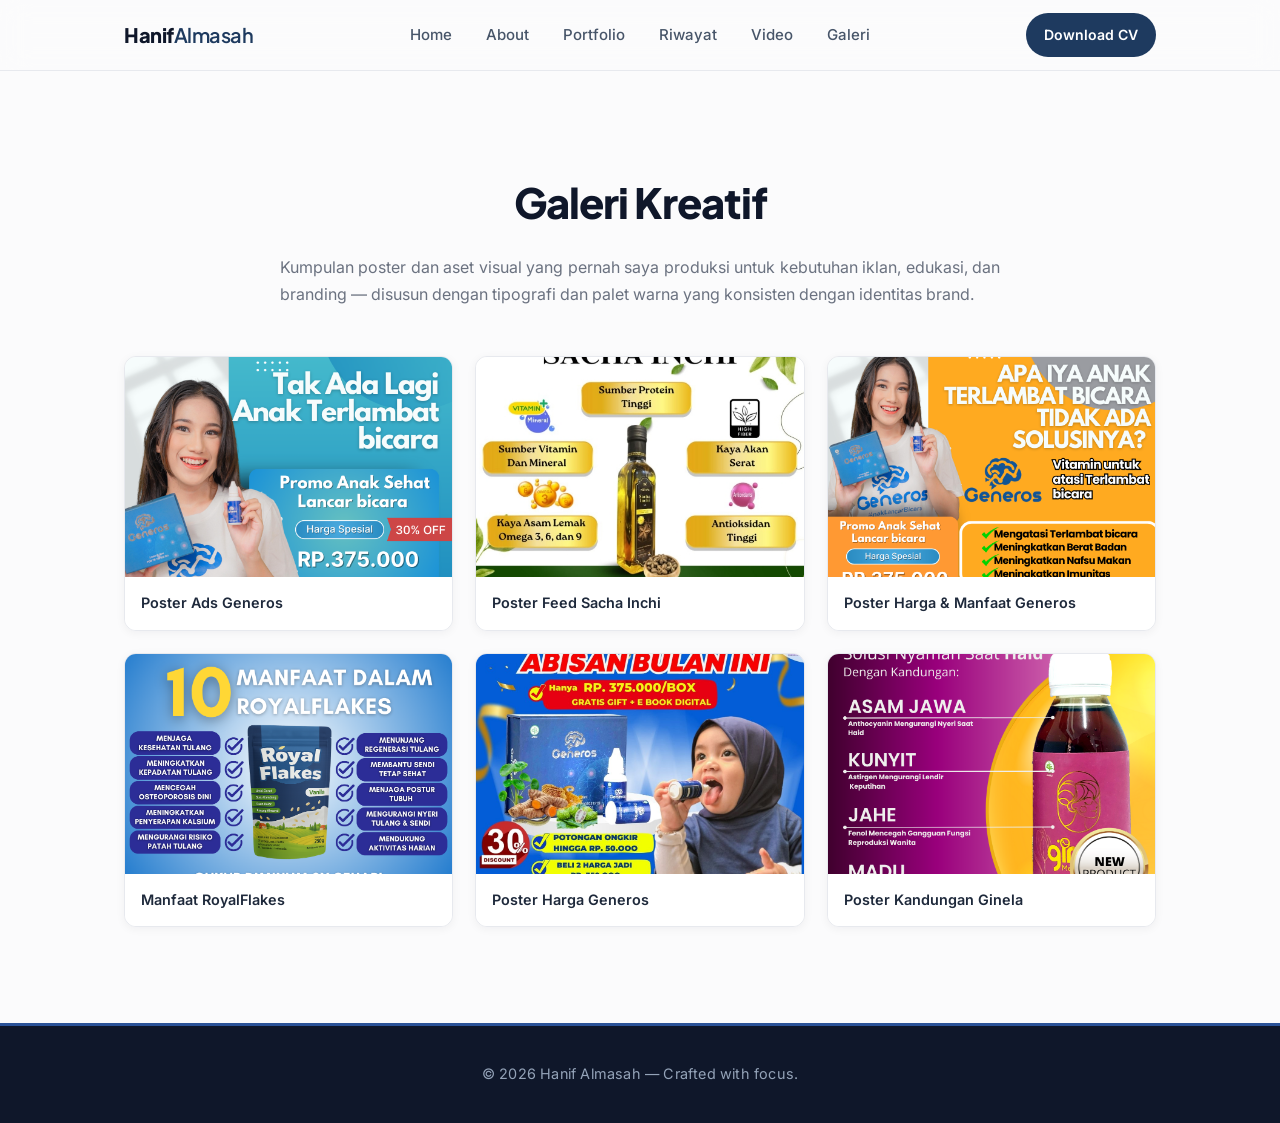
==== commit 52111437: "feat(redesign): clean elegant portfolio + optimize videos for mobile - Rewrite index/show_pic/show_v" ====
--- a/show_pic.html
+++ b/show_pic.html
@@ -1,79 +1,81 @@
 <!DOCTYPE html>
-<html lang="en">
+<html lang="id">
 <head>
     <meta charset="UTF-8">
     <meta name="viewport" content="width=device-width, initial-scale=1.0">
-    <title>Show Video Portofolio</title>
-    <link rel="stylesheet" href="style.css" class="css">
-    <link href="https://cdn.jsdelivr.net/npm/bootstrap@5.3.8/dist/css/bootstrap.min.css" rel="stylesheet" integrity="sha384-sRIl4kxILFvY47J16cr9ZwB07vP4J8+LH7qKQnuqkuIAvNWLzeN8tE5YBujZqJLB" crossorigin="anonymous">
+    <title>Galeri Portofolio — Hanif Almasah</title>
+    <link rel="preconnect" href="https://fonts.googleapis.com">
+    <link rel="preconnect" href="https://fonts.gstatic.com" crossorigin>
+    <link href="https://fonts.googleapis.com/css2?family=Plus+Jakarta+Sans:wght@400;500;600;700;800&family=Inter:wght@400;500;600&display=swap" rel="stylesheet">
+    <link rel="stylesheet" href="style.css">
+    <link rel="stylesheet" href="cv-style.css">
+    <link href="https://cdn.jsdelivr.net/npm/bootstrap@5.3.8/dist/css/bootstrap.min.css" integrity="sha384-sRIl4kxILFvY47J16cr9ZwB07vP4J8+LH7qKQnuqkuIAvNWLzeN8tE5YBujZqJLB" crossorigin="anonymous">
     <link rel="stylesheet" href="https://cdnjs.cloudflare.com/ajax/libs/font-awesome/6.5.1/css/all.min.css">
+</head>
 
-</head>
-<body>
-    <nav class="navbar" style="color:white;">
-        <div class="container nav-content">
-            <a href="#home" class="logo"></i> Hanif Almasah</a>
-            <button class="hamburger" id="hamburger">
-                <span></span>
-                <span></span>
-                <span></span>
+<body class="cv-gpage">
+
+    <!-- ============ NAVBAR ============ -->
+    <nav class="cv-navbar" id="cvNavbar">
+        <div class="cv-container cv-nav-inner">
+            <a href="index.html#home" class="cv-logo">Hanif<span>Almasah</span></a>
+            <button class="cv-hamburger" id="cvHamburger" aria-label="Menu">
+                <span></span><span></span><span></span>
             </button>
-            <ul class="nav-links" id="navLinks">
-                <li><a href="index.html#home">HOME</a></li>
-                <li><a href="index.html#about">ABOUT</a></li>
-                <li><a href="index.html#portfolio">PORTFOLIO</a></li>
-                <li><a href="index.html#pendidikan">RIWAYAT</a></li>
-                <li><a href="show_video.html">VIDEO</a></li>  
-                <li><a href="show_pic.html">GAMBAR</a></li>
+            <ul class="cv-nav-links" id="cvNavLinks">
+                <li><a href="index.html#home">Home</a></li>
+                <li><a href="index.html#about">About</a></li>
+                <li><a href="index.html#portfolio">Portfolio</a></li>
+                <li><a href="index.html#pendidikan">Riwayat</a></li>
+                <li><a href="show_video.html">Video</a></li>
+                <li><a href="show_pic.html">Galeri</a></li>
             </ul>
+            <a href="files/CV_Hanif_Almasah.pdf" download class="cv-nav-cta">Download CV</a>
         </div>
     </nav>
-    <section id="gallery" class="section gallery-section">
-        <div class="container">
-            <h3>Portofolio</h3>
-            <p class="gallery-description">every poster i created</p>
 
-            <div class="gallery-grid">
-                <div class="gallery-item" onclick="openPortoModal(this.querySelector('img').src, this.querySelector('.caption').textContent)" style="cursor:pointer;">
-                    <img src="img/poster lawas.png" alt="Kreatif Iklan">
-                    <div class="caption">Poster Ads Generos</div>
+    <!-- ============ GALLERY ============ -->
+    <section class="cv-section">
+        <div class="cv-container">
+            <h3 class="cv-section-title reveal">Galeri Kreatif</h3>
+            <p class="cv-gpage-intro reveal">Kumpulan poster dan aset visual yang pernah saya produksi untuk kebutuhan iklan, edukasi, dan branding — disusun dengan tipografi dan palet warna yang konsisten dengan identitas brand.</p>
+
+            <div class="cv-gallery-grid reveal">
+                <div class="cv-gallery-item" onclick="openPortoModal('img/poster lawas.png', 'Poster Ads Generos')">
+                    <img src="img/poster lawas.png" alt="Poster Ads Generos">
+                    <span class="cv-gallery-cap">Poster Ads Generos</span>
                 </div>
-
-                <div class="gallery-item" onclick="openPortoModal(this.querySelector('img').src, this.querySelector('.caption').textContent)" style="cursor:pointer;">
-                    <img src="img/Sacha_inchi.jpeg" alt="Kreatif Iklan">
-                    <div class="caption">Poster Feed Untuk Product Sacha Inchi</div>
+                <div class="cv-gallery-item" onclick="openPortoModal('img/Sacha_inchi.jpeg', 'Poster Feed Sacha Inchi')">
+                    <img src="img/Sacha_inchi.jpeg" alt="Sacha Inchi">
+                    <span class="cv-gallery-cap">Poster Feed Sacha Inchi</span>
                 </div>
-
-                <div class="gallery-item" onclick="openPortoModal(this.querySelector('img').src, this.querySelector('.caption').textContent)" style="cursor:pointer;">
-                    <img src="img/APA IYA.png" alt="Hobi Foto">
-                    <div class="caption">Poster Harga Dan Manfaat Generos </div>
+                <div class="cv-gallery-item" onclick="openPortoModal('img/APA IYA.png', 'Poster Harga & Manfaat Generos')">
+                    <img src="img/APA IYA.png" alt="APA IYA">
+                    <span class="cv-gallery-cap">Poster Harga & Manfaat Generos</span>
                 </div>
-
-                <div class="gallery-item" onclick="openPortoModal(this.querySelector('img').src, this.querySelector('.caption').textContent)" style="cursor:pointer;">
-                    <img src="img/10manfaat osteoporosis.png" alt="Hobi Foto">
-                    <div class="caption">Manfaat RoyalFlakes</div>
+                <div class="cv-gallery-item" onclick="openPortoModal('img/10manfaat osteoporosis.png', 'Manfaat RoyalFlakes')">
+                    <img src="img/10manfaat osteoporosis.png" alt="RoyalFlakes">
+                    <span class="cv-gallery-cap">Manfaat RoyalFlakes</span>
                 </div>
-
-                <div class="gallery-item" onclick="openPortoModal(this.querySelector('img').src, this.querySelector('.caption').textContent)" style="cursor:pointer;">
-                    <img src="img/BAYU.jpg" alt="Hobi Foto">
-                    <div class="caption">Poster Harga Generos</div>
+                <div class="cv-gallery-item" onclick="openPortoModal('img/BAYU.jpg', 'Poster Harga Generos')">
+                    <img src="img/BAYU.jpg" alt="BAYU">
+                    <span class="cv-gallery-cap">Poster Harga Generos</span>
                 </div>
-                 <div class="gallery-item" onclick="openPortoModal(this.querySelector('img').src, this.querySelector('.caption').textContent)" style="cursor:pointer;">
-                    <img src="img/ginelaSkin.png" alt="Foto Bekerja">
-                    <div class="caption">Poster Kandungan Ginela</div>
+                <div class="cv-gallery-item" onclick="openPortoModal('img/ginelaSkin.png', 'Poster Kandungan Ginela')">
+                    <img src="img/ginelaSkin.png" alt="Ginela">
+                    <span class="cv-gallery-cap">Poster Kandungan Ginela</span>
                 </div>
             </div>
         </div>
     </section>
 
-     <footer>
-        <div class="container">
-            <p>&copy; 2026 Hanif Almasah Portofolio CV</p>
+    <footer class="cv-footer">
+        <div class="cv-container">
+            <p>© 2026 Hanif Almasah — Crafted with focus.</p>
         </div>
     </footer>
 
-   <script src="https://cdn.jsdelivr.net/npm/bootstrap@5.3.8/dist/js/bootstrap.bundle.min.js" integrity="sha384-FKyoEForCGlyvwx9Hj09JcYn3nv7wiPVlz7YYwJrWVcXK/BmnVDxM+D2scQbITxI" crossorigin="anonymous"></script>
+    <script src="https://cdn.jsdelivr.net/npm/bootstrap@5.3.8/dist/js/bootstrap.bundle.min.js" integrity="sha384-FKyoEForCGlyvwx9Hj09JcYn3nv7wiPVlz7YYwJrWVcXK/BmnVDxM+D2scQbITxI" crossorigin="anonymous"></script>
     <script src="script.js"></script>
-    <!-- <div id="porto-overlay">
 </body>
-</html>+</html>
--- a/style.css
+++ b/style.css
@@ -78,6 +78,16 @@
   gap: 30px;
   margin: 0;
   align-items: center;
+}
+
+/* mobile-first: hidden until hamburger toggles .active (overridden in @media below) */
+@media (max-width: 767px) {
+  .nav-links {
+    display: none;
+  }
+  .nav-links.active {
+    display: flex;
+  }
 }
 
 .nav-links li a {
@@ -472,6 +482,8 @@
   backdrop-filter: blur(4px);
   align-items: center;
   justify-content: center;
+  padding: 20px;
+  overflow-y: auto;
   z-index: 9999;
   animation: fadeOverlay 0.3s ease;
 }
@@ -488,6 +500,10 @@
 #porto-modal {
   max-width: 860px;
   width: 92%;
+  max-height: 90vh;
+  display: flex;
+  flex-direction: column;
+  overflow-y: auto;
   padding: 0;
   border-radius: 20px;
   background: linear-gradient(135deg, #ffffff 0%, #f8fafc 100%);
@@ -513,9 +529,10 @@
 }
 
 #porto-modal img {
-  max-height: 65vh;
+  max-height: 55vh;
   width: 100%;
   height: auto;
+  flex-shrink: 0;
   object-fit: contain;
   border-radius: 16px 16px 0 0;
   display: block;
@@ -555,10 +572,35 @@
   margin: 0;
   font-size: 1.15em;
   letter-spacing: -0.3px;
-  padding: 20px 30px 28px 30px;
+  padding: 20px 30px 14px 30px;
   background: linear-gradient(135deg, rgba(156,196,211,0.05), rgba(247,198,199,0.05));
   border-radius: 0 0 16px 16px;
   line-height: 1.5;
+}
+
+#porto-modal-desc {
+  display: none; /* hidden when empty */
+  white-space: pre-line;
+  margin: 0;
+  padding: 0 30px 28px 30px;
+  color: #475569;
+  font-size: 0.95em;
+  line-height: 1.7;
+  text-align: left;
+  background: linear-gradient(135deg, rgba(156,196,211,0.05), rgba(247,198,199,0.05));
+  border-radius: 0 0 16px 16px;
+}
+
+/* Reveal only when there is description content */
+#porto-modal-desc:not(:empty) {
+  display: block;
+}
+
+/* Visual separation: first line = project name (bold accent) */
+#porto-modal-desc::first-line {
+  font-weight: 700;
+  color: #2a5298;
+  font-size: 1.05em;
 }
 
 #porto-modal #porto-close {
@@ -1274,21 +1316,22 @@
 
   .nav-links {
     position: absolute;
-    top: 70px;
+    top: 100%;
     left: 0;
     right: 0;
+    width: 100%;
     background: white;
     flex-direction: column;
     gap: 0;
-    max-height: 0;
-    overflow: hidden;
-    transition: max-height 0.3s ease;
-    box-shadow: 0 5px 15px rgba(0, 0, 0, 0.1);
+    display: none;
+    box-shadow: 0 8px 20px rgba(0, 0, 0, 0.12);
     z-index: 999;
+    padding: 0;
+    margin: 0;
   }
 
   .nav-links.active {
-    max-height: 500px;
+    display: flex;
   }
 
   .nav-links li {
@@ -1299,6 +1342,7 @@
     display: block;
     padding: 15px 20px;
     border-bottom: 1px solid #eee;
+    color: #2a5298;
   }
 
   /* Hero Section */
@@ -1379,8 +1423,6 @@
     right: 10px;
     top: 10px;
   }
-}
-  }
 
   .nav-links li a::after {
     display: none;
--- a/cv-style.css
+++ b/cv-style.css
@@ -0,0 +1,641 @@
+/* ============================================================
+   PORTFOLIO REVAMP — Monochrome Navy + Off-white
+   Namespaced .cv-* so it never clashes with style.css
+   (shared by show_pic.html / show_video.html)
+   ============================================================ */
+
+:root {
+  --navy-900: #0f172a;
+  --navy-800: #1e293b;
+  --navy-700: #334155;
+  --navy-600: #475569;
+  --navy-500: #64748b;
+  --navy-400: #94a3b8;
+  --line:     #e7e9ee;
+  --bg:       #fbfbfc;
+  --bg-alt:   #f4f5f7;
+  --card:     #ffffff;
+  --accent:   #1e3a5f;   /* deep navy accent */
+  --accent-2: #2b5278;   /* lighter navy for hovers */
+  --text:     #1a2233;
+  --muted:    #6b7280;
+  --shadow-sm: 0 2px 10px rgba(15, 23, 42, 0.05);
+  --shadow-md: 0 10px 30px rgba(15, 23, 42, 0.07);
+  --shadow-lg: 0 18px 50px rgba(15, 23, 42, 0.10);
+  --radius:    18px;
+  --radius-sm: 12px;
+  --maxw:      1080px;
+}
+
+* { margin: 0; padding: 0; box-sizing: border-box; }
+
+html { scroll-behavior: smooth; }
+
+body {
+  font-family: "Inter", "Segoe UI", system-ui, sans-serif;
+  background: var(--bg);
+  color: var(--text);
+  line-height: 1.7;
+  -webkit-font-smoothing: antialiased;
+}
+
+.cv-container {
+  max-width: var(--maxw);
+  margin: 0 auto;
+  padding: 0 24px;
+}
+
+/* ============ NAVBAR ============ */
+.cv-navbar {
+  position: sticky;
+  top: 0;
+  z-index: 1000;
+  background: rgba(251, 251, 252, 0.78);
+  backdrop-filter: saturate(180%) blur(14px);
+  -webkit-backdrop-filter: saturate(180%) blur(14px);
+  border-bottom: 1px solid var(--line);
+  transition: box-shadow 0.3s ease, background 0.3s ease;
+}
+.cv-navbar.cv-scrolled { box-shadow: var(--shadow-sm); }
+
+.cv-nav-inner {
+  display: flex;
+  align-items: center;
+  justify-content: space-between;
+  height: 70px;
+  gap: 16px;
+}
+
+.cv-logo {
+  font-family: "Plus Jakarta Sans", sans-serif;
+  font-weight: 800;
+  font-size: 1.25rem;
+  letter-spacing: -0.5px;
+  color: var(--navy-900);
+  text-decoration: none;
+}
+.cv-logo span { color: var(--accent); font-weight: 600; }
+
+.cv-nav-links {
+  list-style: none;
+  display: flex;
+  gap: 30px;
+  align-items: center;
+  margin: 0;
+}
+.cv-nav-links a {
+  text-decoration: none;
+  color: var(--navy-600);
+  font-weight: 500;
+  font-size: 0.94rem;
+  position: relative;
+  padding: 6px 2px;
+  transition: color 0.25s ease;
+}
+.cv-nav-links a::after {
+  content: "";
+  position: absolute;
+  left: 0; bottom: 0;
+  width: 0; height: 2px;
+  background: var(--accent);
+  transition: width 0.3s ease;
+}
+.cv-nav-links a:hover { color: var(--navy-900); }
+.cv-nav-links a:hover::after { width: 100%; }
+
+.cv-nav-cta {
+  background: var(--accent);
+  color: #fff;
+  text-decoration: none;
+  font-weight: 600;
+  font-size: 0.88rem;
+  padding: 10px 18px;
+  border-radius: 999px;
+  transition: transform 0.25s ease, background 0.25s ease, box-shadow 0.25s ease;
+  white-space: nowrap;
+}
+.cv-nav-cta:hover {
+  background: var(--accent-2);
+  transform: translateY(-2px);
+  box-shadow: var(--shadow-md);
+}
+
+.cv-hamburger {
+  display: none;
+  flex-direction: column;
+  gap: 5px;
+  background: none;
+  border: none;
+  cursor: pointer;
+  padding: 6px;
+}
+.cv-hamburger span {
+  width: 24px; height: 2px;
+  background: var(--navy-900);
+  border-radius: 2px;
+  transition: all 0.3s ease;
+}
+.cv-hamburger.cv-active span:nth-child(1) { transform: rotate(45deg) translate(7px, 7px); }
+.cv-hamburger.cv-active span:nth-child(2) { opacity: 0; }
+.cv-hamburger.cv-active span:nth-child(3) { transform: rotate(-45deg) translate(7px, -7px); }
+
+/* ============ HERO ============ */
+.cv-hero {
+  position: relative;
+  background:
+    radial-gradient(1200px 500px at 85% -10%, rgba(43, 82, 120, 0.10), transparent 60%),
+    radial-gradient(900px 400px at 0% 110%, rgba(15, 23, 42, 0.06), transparent 55%),
+    var(--bg);
+  padding: 88px 0 96px;
+  overflow: hidden;
+}
+.cv-hero-inner {
+  display: grid;
+  grid-template-columns: 1.15fr 0.85fr;
+  align-items: center;
+  gap: 56px;
+}
+.cv-hero-text { max-width: 540px; }
+.cv-hero-eyebrow {
+  display: inline-block;
+  font-size: 0.8rem;
+  font-weight: 600;
+  letter-spacing: 1.5px;
+  text-transform: uppercase;
+  color: var(--accent);
+  background: rgba(30, 58, 95, 0.07);
+  padding: 7px 14px;
+  border-radius: 999px;
+  margin-bottom: 22px;
+}
+.cv-hero-name {
+  font-family: "Plus Jakarta Sans", sans-serif;
+  font-weight: 800;
+  font-size: clamp(2.6rem, 6vw, 4rem);
+  line-height: 1.02;
+  letter-spacing: -1.5px;
+  color: var(--navy-900);
+  margin-bottom: 10px;
+}
+.cv-hero-role {
+  font-family: "Plus Jakarta Sans", sans-serif;
+  font-weight: 600;
+  font-size: clamp(1.15rem, 3vw, 1.5rem);
+  color: var(--accent);
+  margin-bottom: 18px;
+}
+.cv-hero-sub {
+  color: var(--muted);
+  font-size: 1.02rem;
+  margin-bottom: 30px;
+}
+.cv-hero-actions {
+  display: flex;
+  align-items: center;
+  gap: 22px;
+  flex-wrap: wrap;
+}
+.cv-btn-primary {
+  display: inline-flex;
+  align-items: center;
+  gap: 10px;
+  background: var(--accent);
+  color: #fff;
+  text-decoration: none;
+  font-weight: 600;
+  font-size: 0.95rem;
+  padding: 13px 24px;
+  border-radius: 999px;
+  transition: transform 0.25s ease, box-shadow 0.25s ease, background 0.25s ease;
+}
+.cv-btn-primary:hover {
+  background: var(--accent-2);
+  transform: translateY(-3px);
+  box-shadow: var(--shadow-md);
+}
+.cv-social { display: flex; gap: 12px; }
+.cv-social-link {
+  width: 42px; height: 42px;
+  display: inline-flex;
+  align-items: center;
+  justify-content: center;
+  border-radius: 50%;
+  border: 1px solid var(--line);
+  color: var(--navy-600);
+  font-size: 1.05rem;
+  transition: all 0.25s ease;
+}
+.cv-social-link:hover {
+  background: var(--navy-900);
+  color: #fff;
+  border-color: var(--navy-900);
+  transform: translateY(-3px);
+}
+
+.cv-hero-photo { display: flex; justify-content: center; }
+.cv-photo-frame {
+  position: relative;
+  width: clamp(240px, 30vw, 340px);
+  aspect-ratio: 1 / 1.08;
+  border-radius: 26px;
+  overflow: hidden;
+  background: var(--bg-alt);
+  box-shadow: var(--shadow-lg);
+  border: 1px solid var(--line);
+}
+.cv-photo-frame::after {
+  content: "";
+  position: absolute;
+  inset: 0;
+  border-radius: 26px;
+  box-shadow: inset 0 0 0 1px rgba(255,255,255,0.4);
+  pointer-events: none;
+}
+.cv-photo-frame img {
+  width: 100%; height: 100%;
+  object-fit: cover;
+  object-position: top center;
+  display: block;
+  transition: transform 0.5s ease;
+}
+.cv-hero-photo:hover .cv-photo-frame img { transform: scale(1.04); }
+
+.cv-hero-scroll {
+  position: absolute;
+  bottom: 26px; left: 50%;
+  transform: translateX(-50%);
+  width: 24px; height: 38px;
+  border: 2px solid var(--navy-400);
+  border-radius: 14px;
+}
+.cv-hero-scroll span {
+  position: absolute;
+  top: 8px; left: 50%;
+  width: 4px; height: 8px;
+  margin-left: -2px;
+  background: var(--accent);
+  border-radius: 2px;
+  animation: cv-scroll 1.6s infinite;
+}
+@keyframes cv-scroll {
+  0% { opacity: 0; transform: translateY(0); }
+  40% { opacity: 1; }
+  100% { opacity: 0; transform: translateY(12px); }
+}
+
+/* ============ SECTIONS ============ */
+.cv-section { padding: 96px 0; }
+.cv-section:nth-of-type(even) { background: var(--bg-alt); }
+.cv-section-title {
+  font-family: "Plus Jakarta Sans", sans-serif;
+  font-weight: 800;
+  font-size: clamp(1.9rem, 4.5vw, 2.6rem);
+  letter-spacing: -1px;
+  color: var(--navy-900);
+  text-align: center;
+  margin-bottom: 56px;
+}
+.cv-group { margin-bottom: 56px; }
+.cv-group:last-child { margin-bottom: 0; }
+.cv-group-title {
+  font-family: "Plus Jakarta Sans", sans-serif;
+  font-weight: 700;
+  font-size: 1.25rem;
+  color: var(--navy-800);
+  margin-bottom: 24px;
+  padding-bottom: 12px;
+  border-bottom: 2px solid var(--line);
+  display: inline-block;
+}
+
+/* ============ ABOUT ============ */
+.cv-about-text {
+  max-width: 760px;
+  margin: 0 auto 48px;
+  text-align: justify;
+  font-size: 1.05rem;
+  color: var(--navy-700);
+}
+.cv-stats {
+  display: grid;
+  grid-template-columns: repeat(3, 1fr);
+  gap: 24px;
+  max-width: 820px;
+  margin: 0 auto;
+}
+.cv-stat {
+  background: var(--card);
+  border: 1px solid var(--line);
+  border-radius: var(--radius);
+  padding: 30px 20px;
+  text-align: center;
+  box-shadow: var(--shadow-sm);
+  transition: transform 0.3s ease, box-shadow 0.3s ease;
+}
+.cv-stat:hover { transform: translateY(-6px); box-shadow: var(--shadow-md); }
+.cv-stat-num {
+  display: block;
+  font-family: "Plus Jakarta Sans", sans-serif;
+  font-weight: 800;
+  font-size: 2.2rem;
+  color: var(--accent);
+  line-height: 1;
+  margin-bottom: 10px;
+}
+.cv-stat-label { color: var(--muted); font-size: 0.92rem; }
+
+/* ============ PORTFOLIO CARDS ============ */
+.cv-card-grid {
+  display: grid;
+  grid-template-columns: repeat(auto-fit, minmax(240px, 1fr));
+  gap: 22px;
+}
+.cv-skill-card {
+  background: var(--card);
+  border: 1px solid var(--line);
+  border-radius: var(--radius);
+  padding: 28px 24px;
+  box-shadow: var(--shadow-sm);
+  transition: transform 0.3s ease, box-shadow 0.3s ease, border-color 0.3s ease;
+}
+.cv-skill-card:hover {
+  transform: translateY(-6px);
+  box-shadow: var(--shadow-md);
+  border-color: var(--navy-400);
+}
+.cv-skill-icon {
+  width: 48px; height: 48px;
+  display: inline-flex;
+  align-items: center;
+  justify-content: center;
+  border-radius: 14px;
+  background: rgba(30, 58, 95, 0.08);
+  color: var(--accent);
+  font-size: 1.25rem;
+  margin-bottom: 16px;
+}
+.cv-skill-card h5 {
+  font-family: "Plus Jakarta Sans", sans-serif;
+  font-weight: 700;
+  font-size: 1.05rem;
+  color: var(--navy-900);
+  margin-bottom: 8px;
+}
+.cv-skill-card p { color: var(--muted); font-size: 0.92rem; line-height: 1.6; text-align: justify; }
+.cv-skill-cta { display: flex; flex-direction: column; }
+.cv-cta-row { display: flex; gap: 10px; margin-top: auto; padding-top: 14px; }
+.cv-btn-ghost {
+  flex: 1;
+  text-align: center;
+  text-decoration: none;
+  border: 1px solid var(--navy-400);
+  color: var(--navy-700);
+  font-weight: 600;
+  font-size: 0.88rem;
+  padding: 9px 0;
+  border-radius: 999px;
+  transition: all 0.25s ease;
+}
+.cv-btn-ghost:hover { background: var(--navy-900); color: #fff; border-color: var(--navy-900); }
+
+/* ============ GALLERY GRID ============ */
+.cv-gallery-grid {
+  display: grid;
+  grid-template-columns: repeat(auto-fill, minmax(240px, 1fr));
+  gap: 20px;
+}
+.cv-gallery-item {
+  position: relative;
+  background: var(--card);
+  border: 1px solid var(--line);
+  border-radius: var(--radius-sm);
+  overflow: hidden;
+  cursor: pointer;
+  box-shadow: var(--shadow-sm);
+  transition: transform 0.3s ease, box-shadow 0.3s ease;
+}
+.cv-gallery-item:hover { transform: translateY(-6px); box-shadow: var(--shadow-md); }
+.cv-gallery-item img {
+  width: 100%;
+  height: 200px;
+  object-fit: cover;
+  display: block;
+  transition: transform 0.4s ease;
+}
+.cv-gallery-item:hover img { transform: scale(1.06); }
+.cv-gallery-cap {
+  display: block;
+  padding: 14px 16px;
+  font-weight: 600;
+  font-size: 0.9rem;
+  color: var(--navy-800);
+  background: var(--card);
+}
+
+/* ============ TIMELINE ============ */
+.cv-timeline {
+  position: relative;
+  padding-left: 28px;
+  max-width: 720px;
+}
+.cv-timeline::before {
+  content: "";
+  position: absolute;
+  left: 7px; top: 6px; bottom: 6px;
+  width: 2px;
+  background: var(--line);
+}
+.cv-tl-item { position: relative; margin-bottom: 22px; }
+.cv-tl-item:last-child { margin-bottom: 0; }
+.cv-tl-dot {
+  position: absolute;
+  left: -28px; top: 18px;
+  width: 16px; height: 16px;
+  border-radius: 50%;
+  background: var(--card);
+  border: 3px solid var(--accent);
+  box-shadow: 0 0 0 4px var(--bg);
+}
+.cv-tl-card {
+  background: var(--card);
+  border: 1px solid var(--line);
+  border-radius: var(--radius-sm);
+  padding: 18px 22px;
+  box-shadow: var(--shadow-sm);
+  transition: transform 0.3s ease, box-shadow 0.3s ease;
+}
+.cv-tl-card:hover { transform: translateX(4px); box-shadow: var(--shadow-md); }
+.cv-tl-card h5 {
+  font-family: "Plus Jakarta Sans", sans-serif;
+  font-weight: 700;
+  font-size: 1.05rem;
+  color: var(--navy-900);
+  margin-bottom: 4px;
+}
+.cv-tl-meta { color: var(--muted); font-size: 0.9rem; margin: 0; }
+
+/* ============ FOOTER ============ */
+.cv-footer {
+  background: var(--navy-900);
+  color: var(--navy-400);
+  text-align: center;
+  padding: 36px 0;
+}
+.cv-footer p { margin: 0; font-size: 0.9rem; letter-spacing: 0.2px; }
+
+/* ============ REVEAL ANIMATION ============ */
+.reveal {
+  opacity: 0;
+  transform: translateY(24px);
+  transition: opacity 0.6s ease, transform 0.6s ease;
+}
+.reveal.cv-visible { opacity: 1; transform: none; }
+
+/* ============ RESPONSIVE ============ */
+@media (max-width: 900px) {
+  .cv-hero-inner { grid-template-columns: 1fr; text-align: center; gap: 40px; }
+  .cv-hero-text { max-width: 100%; margin: 0 auto; }
+  .cv-hero-actions { justify-content: center; }
+  .cv-hero-photo { order: -1; }
+  .cv-stats { grid-template-columns: 1fr; max-width: 420px; }
+}
+
+@media (max-width: 767px) {
+  .cv-hamburger { display: flex; }
+  .cv-nav-cta { display: none; }
+  .cv-nav-links {
+    position: fixed;
+    top: 70px; left: 0;
+    width: 100%;
+    flex-direction: column;
+    gap: 0;
+    background: var(--bg);
+    border-bottom: 1px solid var(--line);
+    padding: 12px 24px 24px;
+    box-shadow: var(--shadow-md);
+    transform: translateY(-12px);
+    opacity: 0;
+    pointer-events: none;
+    transition: opacity 0.25s ease, transform 0.25s ease;
+  }
+  .cv-nav-links.cv-active {
+    transform: none;
+    opacity: 1;
+    pointer-events: auto;
+  }
+  .cv-nav-links li { width: 100%; }
+  .cv-nav-links a {
+    display: block;
+    padding: 14px 4px;
+    border-bottom: 1px solid var(--line);
+    font-size: 1rem;
+  }
+  .cv-nav-links a::after { display: none; }
+  .cv-section { padding: 64px 0; }
+}
+
+@media (max-width: 480px) {
+  .cv-hero { padding: 56px 0 64px; }
+  .cv-photo-frame { width: 220px; }
+  .cv-section-title { margin-bottom: 40px; }
+}
+
+/* ============================================================
+   GALLERY / VIDEO PAGES (show_pic.html, show_video.html)
+   Reuse nav theme + off-white canvas. Namespaced .cv-gpage
+   so it never clashes with the legacy style.css rules.
+   ============================================================ */
+.cv-gpage {
+  background: var(--bg);
+  min-height: 100vh;
+}
+.cv-gpage .cv-section-title { margin-bottom: 16px; }
+.cv-gpage-intro {
+  max-width: 720px;
+  margin: 0 auto 48px;
+  text-align: justify;
+  color: var(--muted);
+  font-size: 1rem;
+}
+.cv-gpage .cv-gallery-grid {
+  display: grid;
+  grid-template-columns: repeat(auto-fill, minmax(260px, 1fr));
+  gap: 22px;
+}
+.cv-gpage .cv-gallery-item {
+  background: var(--card);
+  border: 1px solid var(--line);
+  border-radius: var(--radius-sm);
+  overflow: hidden;
+  cursor: pointer;
+  box-shadow: var(--shadow-sm);
+  transition: transform 0.3s ease, box-shadow 0.3s ease;
+}
+.cv-gpage .cv-gallery-item:hover { transform: translateY(-6px); box-shadow: var(--shadow-md); }
+.cv-gpage .cv-gallery-item img {
+  width: 100%; height: 220px;
+  object-fit: cover; display: block;
+  transition: transform 0.4s ease;
+}
+.cv-gpage .cv-gallery-item:hover img { transform: scale(1.06); }
+.cv-gpage .cv-gallery-cap {
+  display: block;
+  padding: 14px 16px;
+  font-weight: 600; font-size: 0.9rem;
+  color: var(--navy-800);
+  background: var(--card);
+}
+/* video grid — lazy-load poster */
+.cv-video-grid {
+  display: grid;
+  grid-template-columns: repeat(auto-fill, minmax(300px, 1fr));
+  gap: 24px;
+}
+.cv-video-lazy {
+  position: relative;
+  background: var(--card);
+  border: 1px solid var(--line);
+  border-radius: var(--radius-sm);
+  overflow: hidden;
+  box-shadow: var(--shadow-sm);
+  cursor: pointer;
+  transition: transform 0.3s ease, box-shadow 0.3s ease;
+}
+.cv-video-lazy:hover { transform: translateY(-6px); box-shadow: var(--shadow-md); }
+.cv-video-lazy img {
+  width: 100%;
+  aspect-ratio: 16 / 9;
+  object-fit: cover;
+  display: block;
+  background: #0f172a;
+}
+.cv-video-lazy video {
+  width: 100%;
+  aspect-ratio: 16 / 9;
+  display: block;
+  background: #0f172a;
+}
+.cv-play {
+  position: absolute;
+  top: 50%; left: 50%;
+  transform: translate(-50%, -50%);
+  width: 58px; height: 58px;
+  border-radius: 50%;
+  background: rgba(15, 23, 42, 0.55);
+  backdrop-filter: blur(4px);
+  color: #fff;
+  display: flex;
+  align-items: center;
+  justify-content: center;
+  font-size: 1.2rem;
+  padding-left: 4px;
+  transition: transform 0.25s ease, background 0.25s ease;
+  pointer-events: none;
+}
+.cv-video-lazy:hover .cv-play { background: var(--accent); transform: translate(-50%, -50%) scale(1.08); }
+.cv-video-cap {
+  padding: 14px 16px;
+  font-weight: 600; font-size: 0.9rem;
+  color: var(--navy-800);
+}
+
